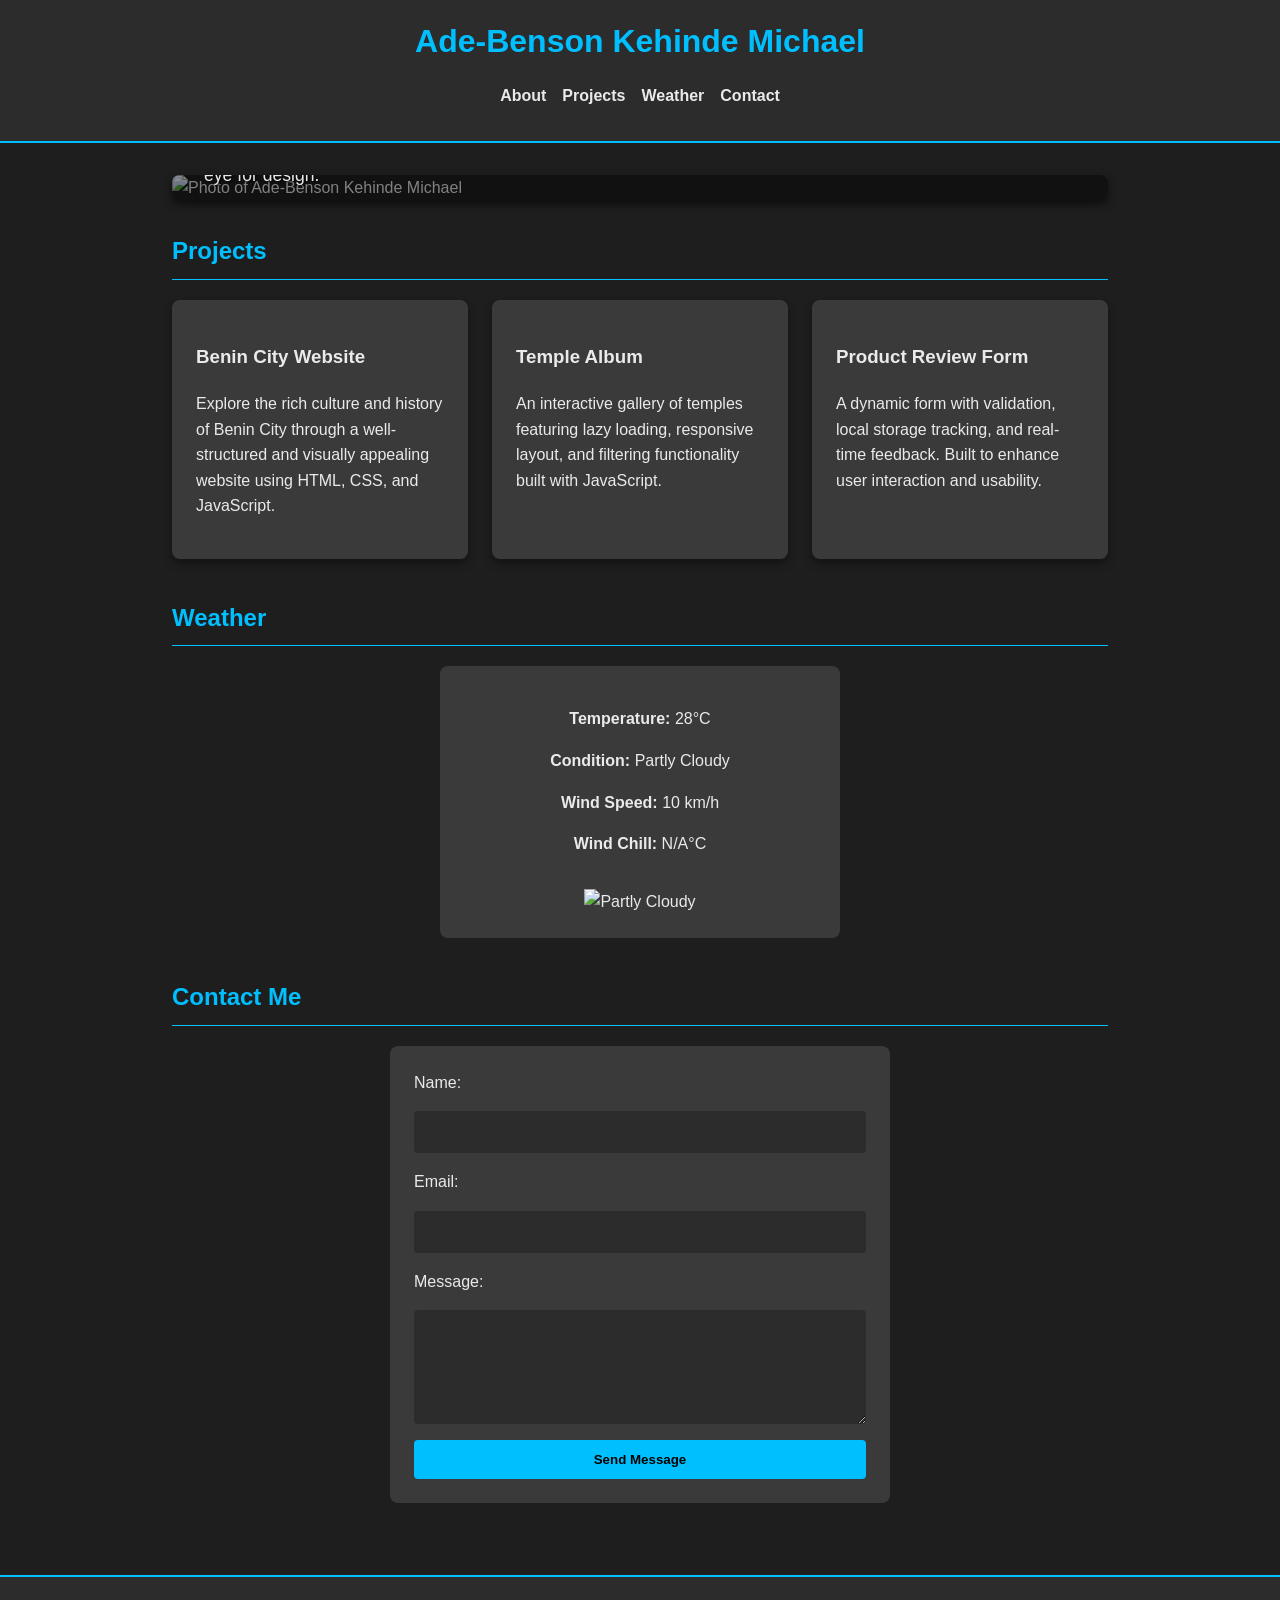
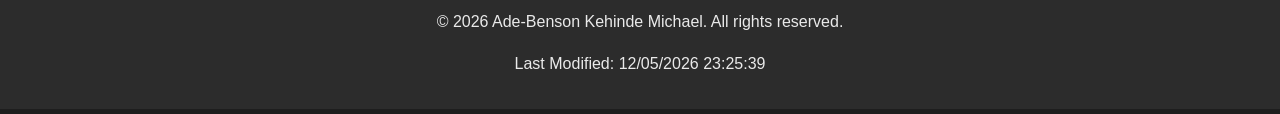
==== personal.html @ bc752d64 "Create personal.html" ====
<!DOCTYPE html>
<html lang="en">
  <head>
    <meta charset="UTF-8" >
    <meta name="viewport" content="width=device-width, initial-scale=1.0" >
    <meta
      name="description"
      content="Ade-Benson Kehinde Michael | Web Developer Portfolio"
    >
    <meta name="author" content="Ade-Benson Kehinde Michael" >
    <title>Ade-Benson Kehinde Michael | Portfolio</title>
    <link rel="stylesheet" href="styles/personal.css" >
  </head>
  <body>
    <header>
      <h1>Ade-Benson Kehinde Michael</h1>
      <nav>
        <ul>
          <li><a href="#about">About</a></li>
          <li><a href="#projects">Projects</a></li>
          <li><a href="#weather">Weather</a></li>
          <li><a href="#contact">Contact</a></li>
        </ul>
      </nav>
    </header>

    <main>
      <section id="about" class="about-wrapper">
        <img
          src="images/taiye.jpg"
          alt="Photo of Ade-Benson Kehinde Michael"
          loading="lazy"
        >
        <div class="about-content">
          <h2>About Me</h2>
          <p>
            Hello! I’m Ade-Benson Kehinde Michael, a passionate web developer
            focused on building accessible, responsive, and dynamic websites. I
            enjoy solving real-world problems with clean, efficient code and a
            strong eye for design.
          </p>
        </div>
      </section>

      <section id="projects">
        <h2>Projects</h2>
        <div class="project-grid">
          <div class="card">
            <h3>Benin City Website</h3>
            <p>
              Explore the rich culture and history of Benin City through a
              well-structured and visually appealing website using HTML, CSS,
              and JavaScript.
            </p>
          </div>
          <div class="card">
            <h3>Temple Album</h3>
            <p>
              An interactive gallery of temples featuring lazy loading,
              responsive layout, and filtering functionality built with
              JavaScript.
            </p>
          </div>
          <div class="card">
            <h3>Product Review Form</h3>
            <p>
              A dynamic form with validation, local storage tracking, and
              real-time feedback. Built to enhance user interaction and
              usability.
            </p>
          </div>
        </div>
      </section>

      <section id="weather">
        <h2>Weather</h2>
        <div class="weather-box">
          <p><strong>Temperature:</strong> <span id="temp"></span>&deg;C</p>
          <p><strong>Condition:</strong> <span id="condition"></span></p>
          <p><strong>Wind Speed:</strong> <span id="wind"></span> km/h</p>
          <p><strong>Wind Chill:</strong> <span id="chill"></span>&deg;C</p>
         <img
          id="weather-icon"
          src="[data-uri]"
          alt="Weather icon"
          loading="lazy"
          >

        </div>
      </section>

      <section id="contact">
        <h2>Contact Me</h2>
        <form id="contact-form">
          <label for="name">Name:</label>
          <input type="text" id="name" name="name" required >

          <label for="email">Email:</label>
          <input type="email" id="email" name="email" required >

          <label for="message">Message:</label>
          <textarea id="message" name="message" rows="5" required></textarea>

          <button type="submit">Send Message</button>
        </form>
      </section>
    </main>

    <footer>
      <p>
        &copy; <span id="year"></span> Ade-Benson Kehinde Michael. All rights
        reserved.
      </p>
      <p>Last Modified: <span id="last-modified"></span></p>
    </footer>

    <script src="scripts/personal.js"></script>
  </body>
</html>
---- styles/personal.css ----
:root {
  --primary: #1e1e1e;
  --secondary: #2c2c2c;
  --accent: #00bfff;
  --text: #eaeaea;
  --card-bg: #3a3a3a;
  --error: #ff6b6b;
  --success: #4caf50;
}

* {
  box-sizing: border-box;
}

body {
  margin: 0;
  font-family: "Segoe UI", sans-serif;
  background-color: var(--primary);
  color: var(--text);
  line-height: 1.6;
}

header {
  background-color: var(--secondary);
  padding: 1rem;
  text-align: center;
  border-bottom: 2px solid var(--accent);
}

header h1 {
  margin: 0;
  font-size: 2rem;
  color: var(--accent);
}

nav ul {
  list-style: none;
  display: flex;
  flex-wrap: wrap;
  justify-content: center;
  padding: 0;
  margin-top: 1rem;
  gap: 1rem;
}

nav a {
  color: var(--text);
  text-decoration: none;
  font-weight: bold;
}

nav a:hover {
  color: var(--accent);
}

main {
  max-width: 1000px;
  margin: auto;
  padding: 2rem;
}

section {
  margin-bottom: 2.5rem;
}

h2 {
  border-bottom: 1px solid var(--accent);
  padding-bottom: 0.5rem;
  color: var(--accent);
}

.project-grid {
  display: grid;
  grid-template-columns: repeat(auto-fit, minmax(260px, 1fr));
  gap: 1.5rem;
}

.card {
  background-color: var(--card-bg);
  padding: 1.5rem;
  border-radius: 8px;
  box-shadow: 0 4px 10px rgba(0, 0, 0, 0.4);
  transition: transform 0.2s ease;
}

.card:hover {
  transform: translateY(-5px);
}

.weather-box {
  background-color: var(--card-bg);
  padding: 1.5rem;
  border-radius: 8px;
  max-width: 400px;
  margin: 1rem auto;
  text-align: center;
}

#weather-icon {
  margin-top: 1rem;
  width: 64px;
  height: 64px;
}

form {
  display: flex;
  flex-direction: column;
  gap: 1rem;
  background-color: var(--card-bg);
  padding: 1.5rem;
  border-radius: 8px;
  max-width: 500px;
  margin: 0 auto;
}

input,
textarea {
  padding: 0.75rem;
  border: none;
  border-radius: 4px;
  font-size: 1rem;
  background-color: var(--secondary);
  color: var(--text);
}

button {
  background-color: var(--accent);
  color: #000;
  padding: 0.75rem;
  border: none;
  border-radius: 4px;
  font-weight: bold;
  cursor: pointer;
}

button:hover {
  background-color: #009acd;
}

footer {
  background-color: var(--secondary);
  color: var(--text);
  text-align: center;
  padding: 1rem;
  border-top: 2px solid var(--accent);
}
.about-wrapper {
  position: relative;
  max-width: 1000px;
  margin: 0 auto 2rem;
  border-radius: 8px;
  overflow: hidden;
  box-shadow: 0 4px 10px rgba(0, 0, 0, 0.6);
}

.about-wrapper img {
  width: 100%;
  display: block;
  height: auto;
  object-fit: cover;
  max-height: 450px;
}

.about-content {
  position: absolute;
  top: 0;
  left: 0;
  width: 100%;
  height: 100%;
  padding: 2rem;
  display: flex;
  flex-direction: column;
  justify-content: flex-end; /* Or 'center' for center-aligned text */
  background: rgba(
    0,
    0,
    0,
    0.45
  ); /* Semi-transparent overlay for readability */
  color: var(--text);
}

.about-content h2 {
  margin-top: 0;
  color: var(--accent);
  font-size: 2rem;
  text-shadow: 1px 1px 3px #000;
}

.about-content p {
  font-size: 1.1rem;
  line-height: 1.6;
  text-shadow: 1px 1px 2px #000;
}

/* Mobile friendly tweaks */
@media (max-width: 600px) {
  .about-content {
    padding: 1rem;
  }

  .about-content h2 {
    font-size: 1.5rem;
  }

  .about-content p {
    font-size: 1rem;
  }
}

/* Responsive tweaks */
@media (max-width: 600px) {
  nav ul {
    flex-direction: column;
  }

  .project-grid {
    grid-template-columns: 1fr;
  }
}
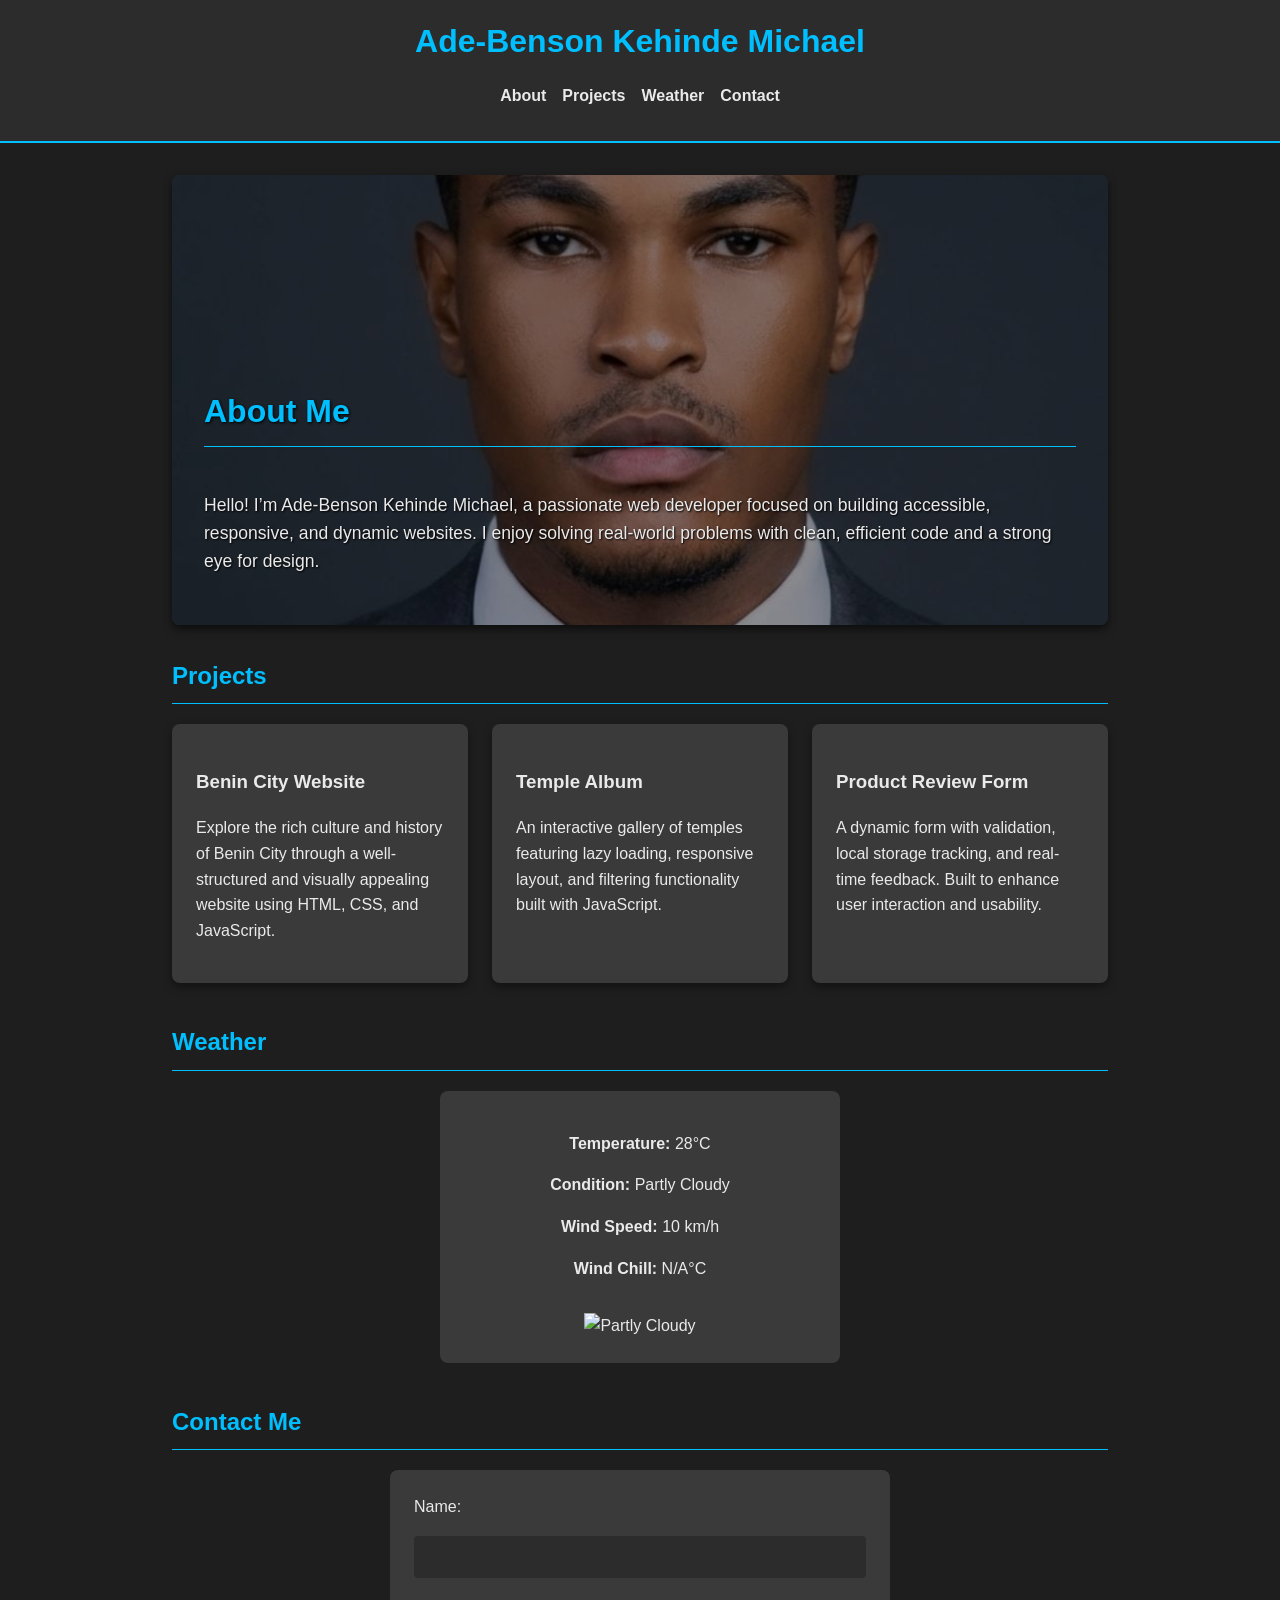
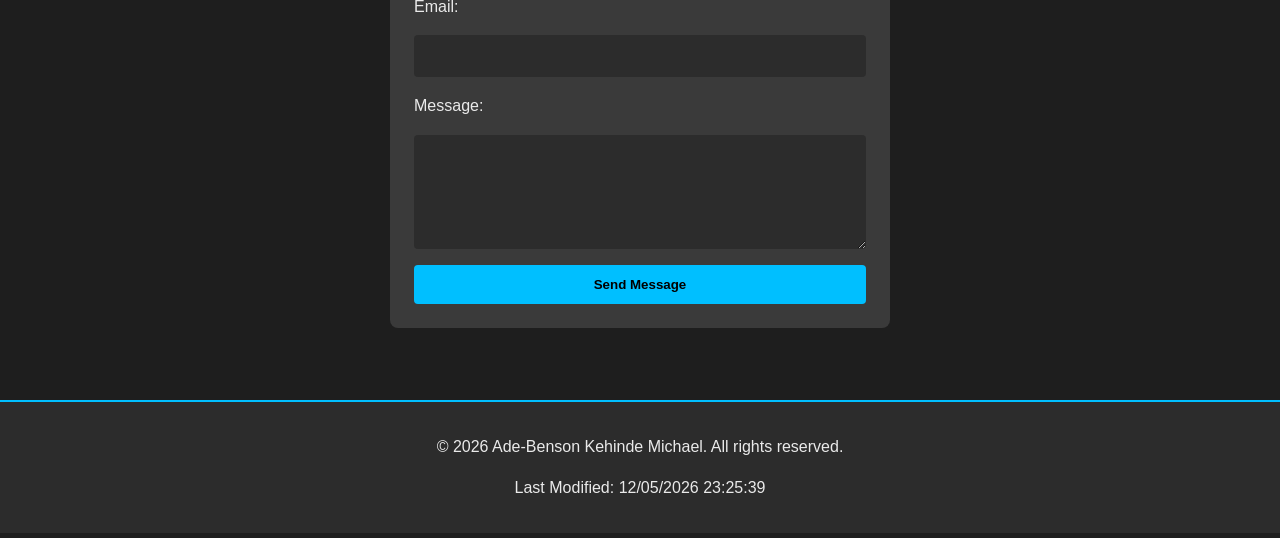
==== commit 62edb45f: "Update profile image source in personal.html" ====
--- a/personal.html
+++ b/personal.html
@@ -27,7 +27,7 @@
     <main>
       <section id="about" class="about-wrapper">
         <img
-          src="images/taiye.jpg"
+          src="images/kehinde.jpeg"
           alt="Photo of Ade-Benson Kehinde Michael"
           loading="lazy"
         >
